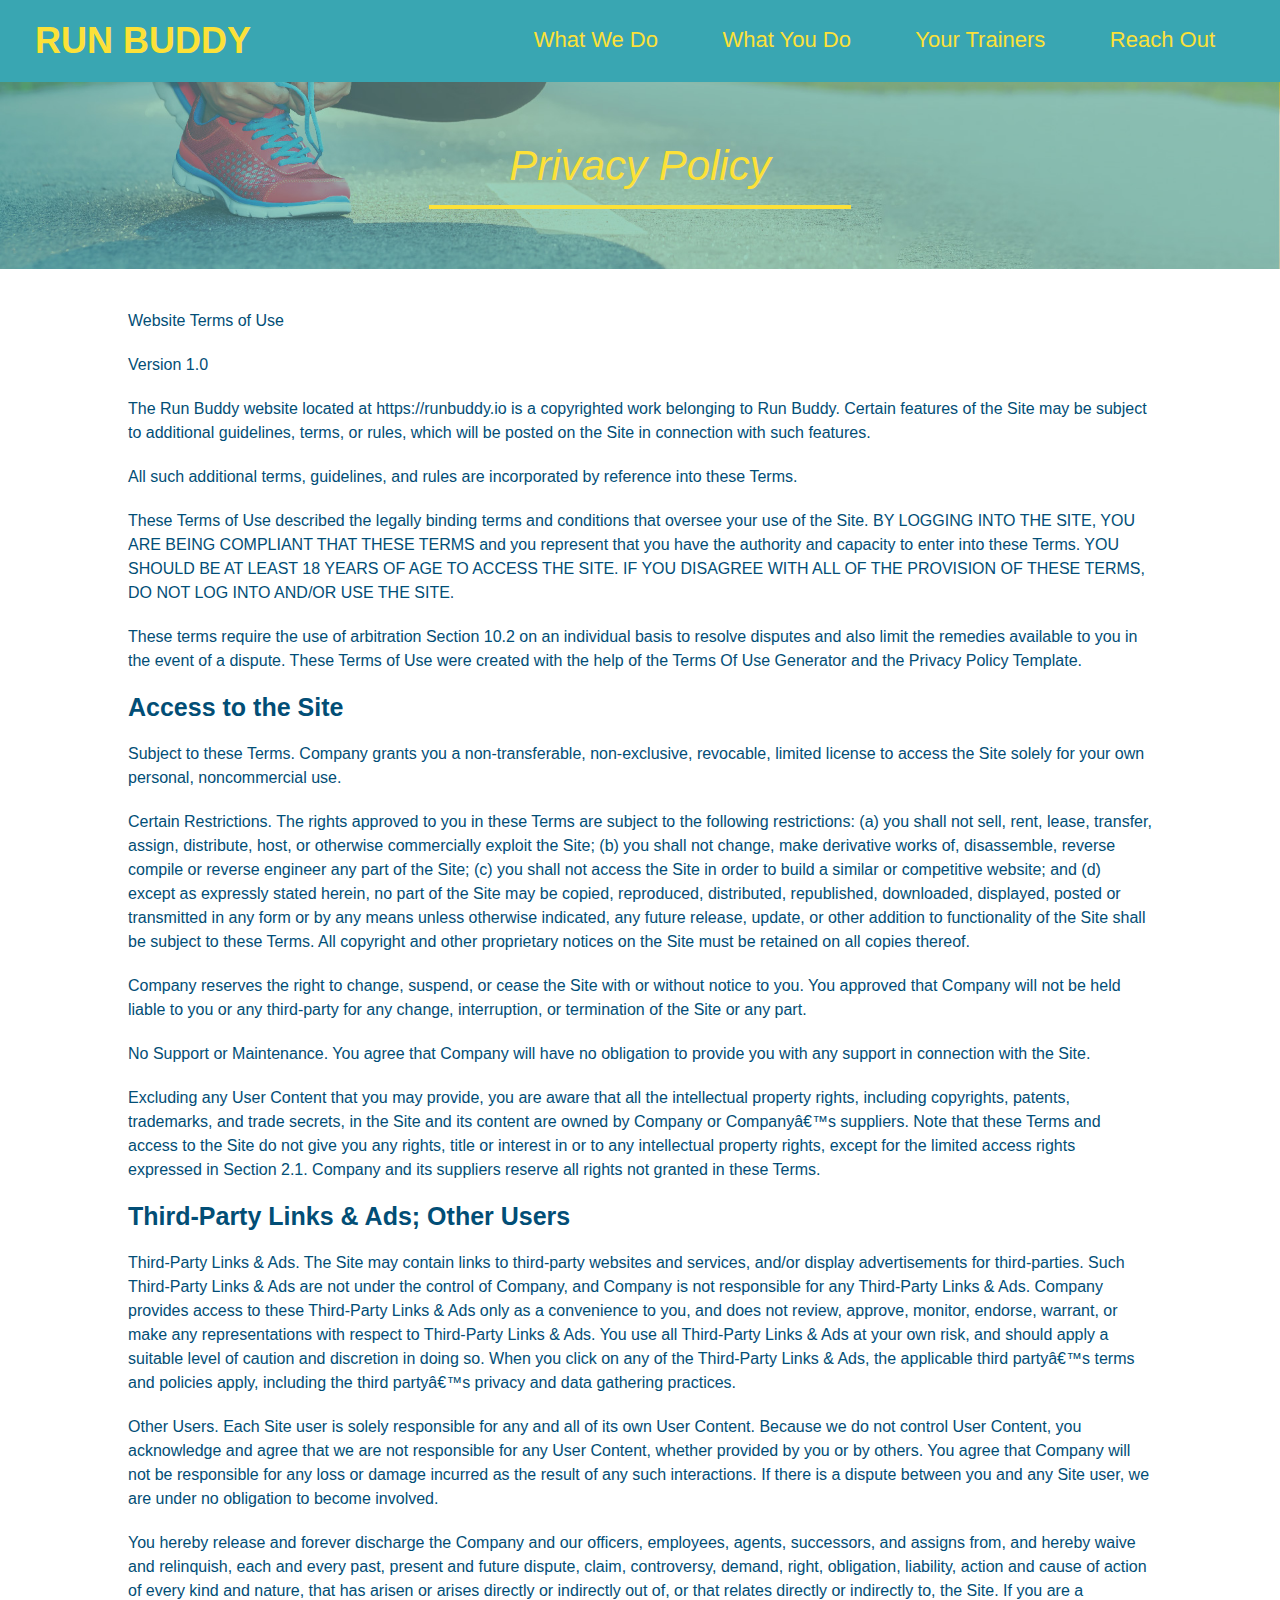
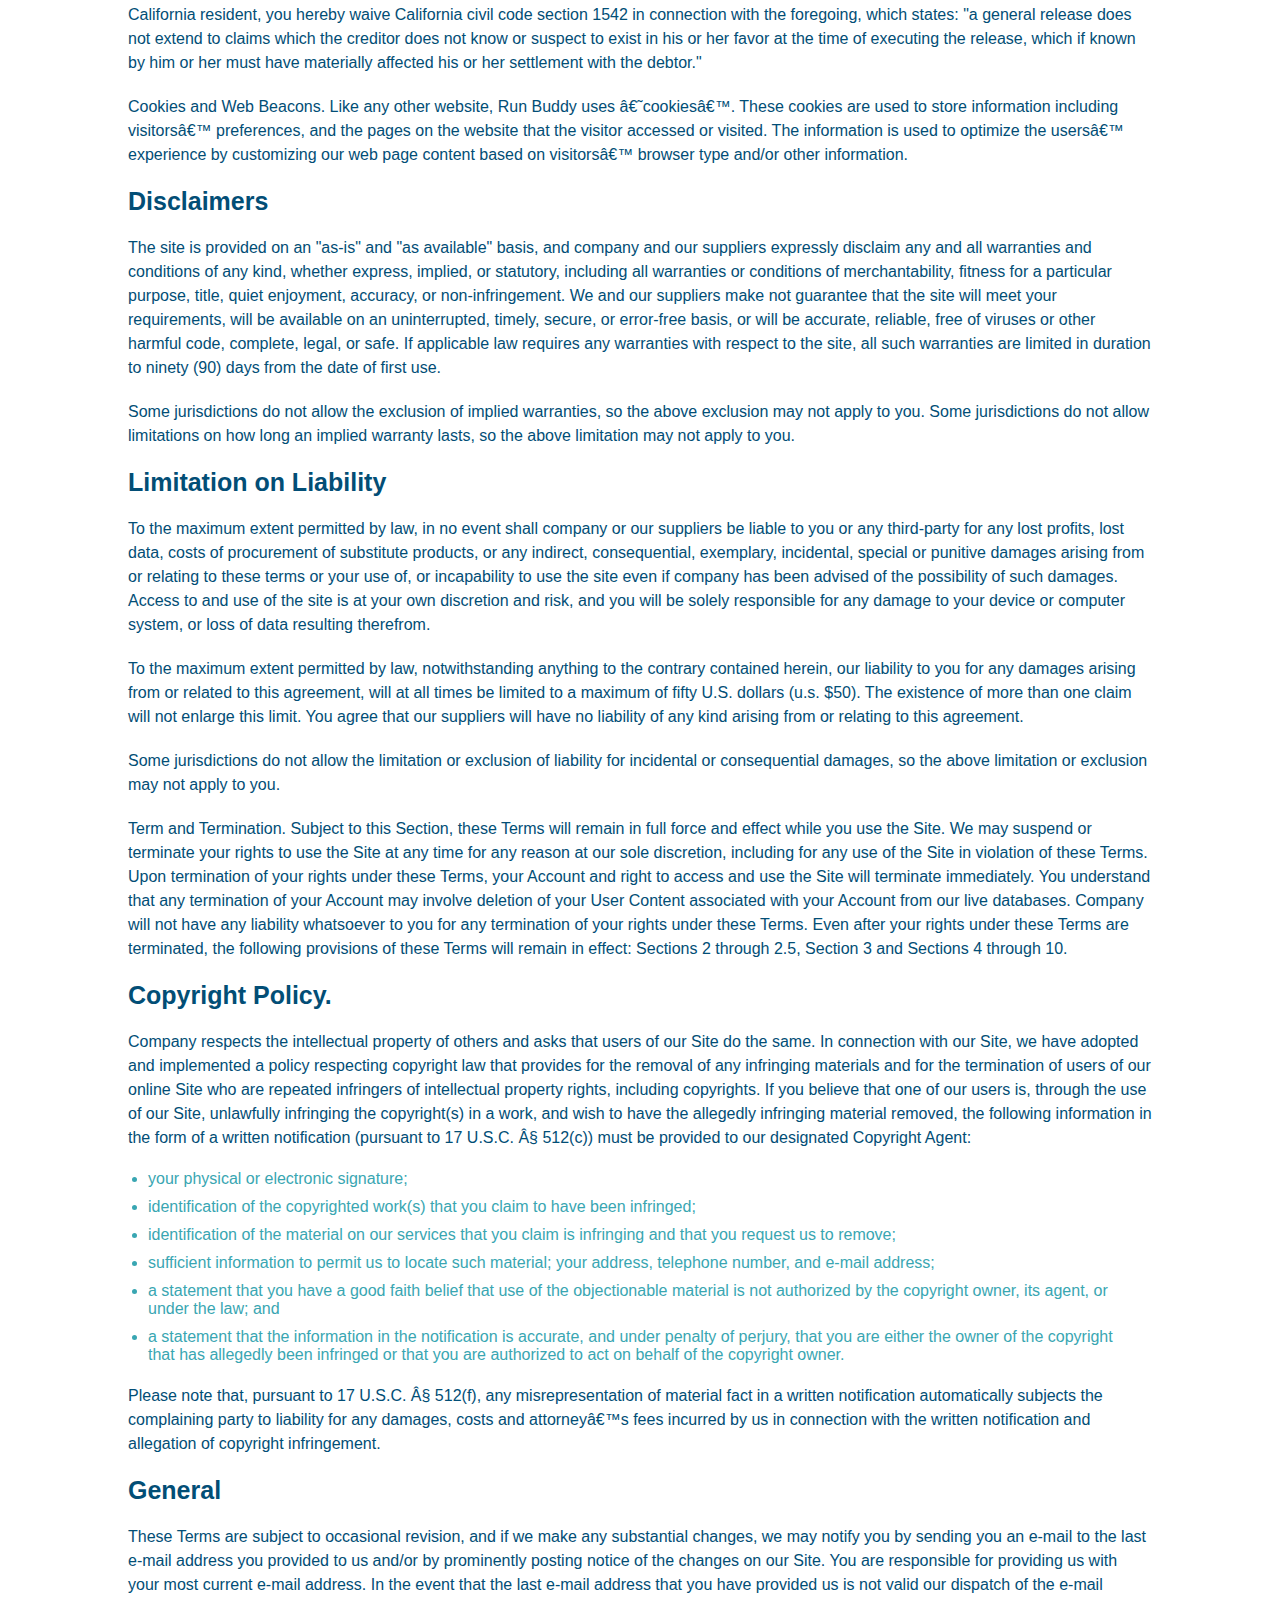
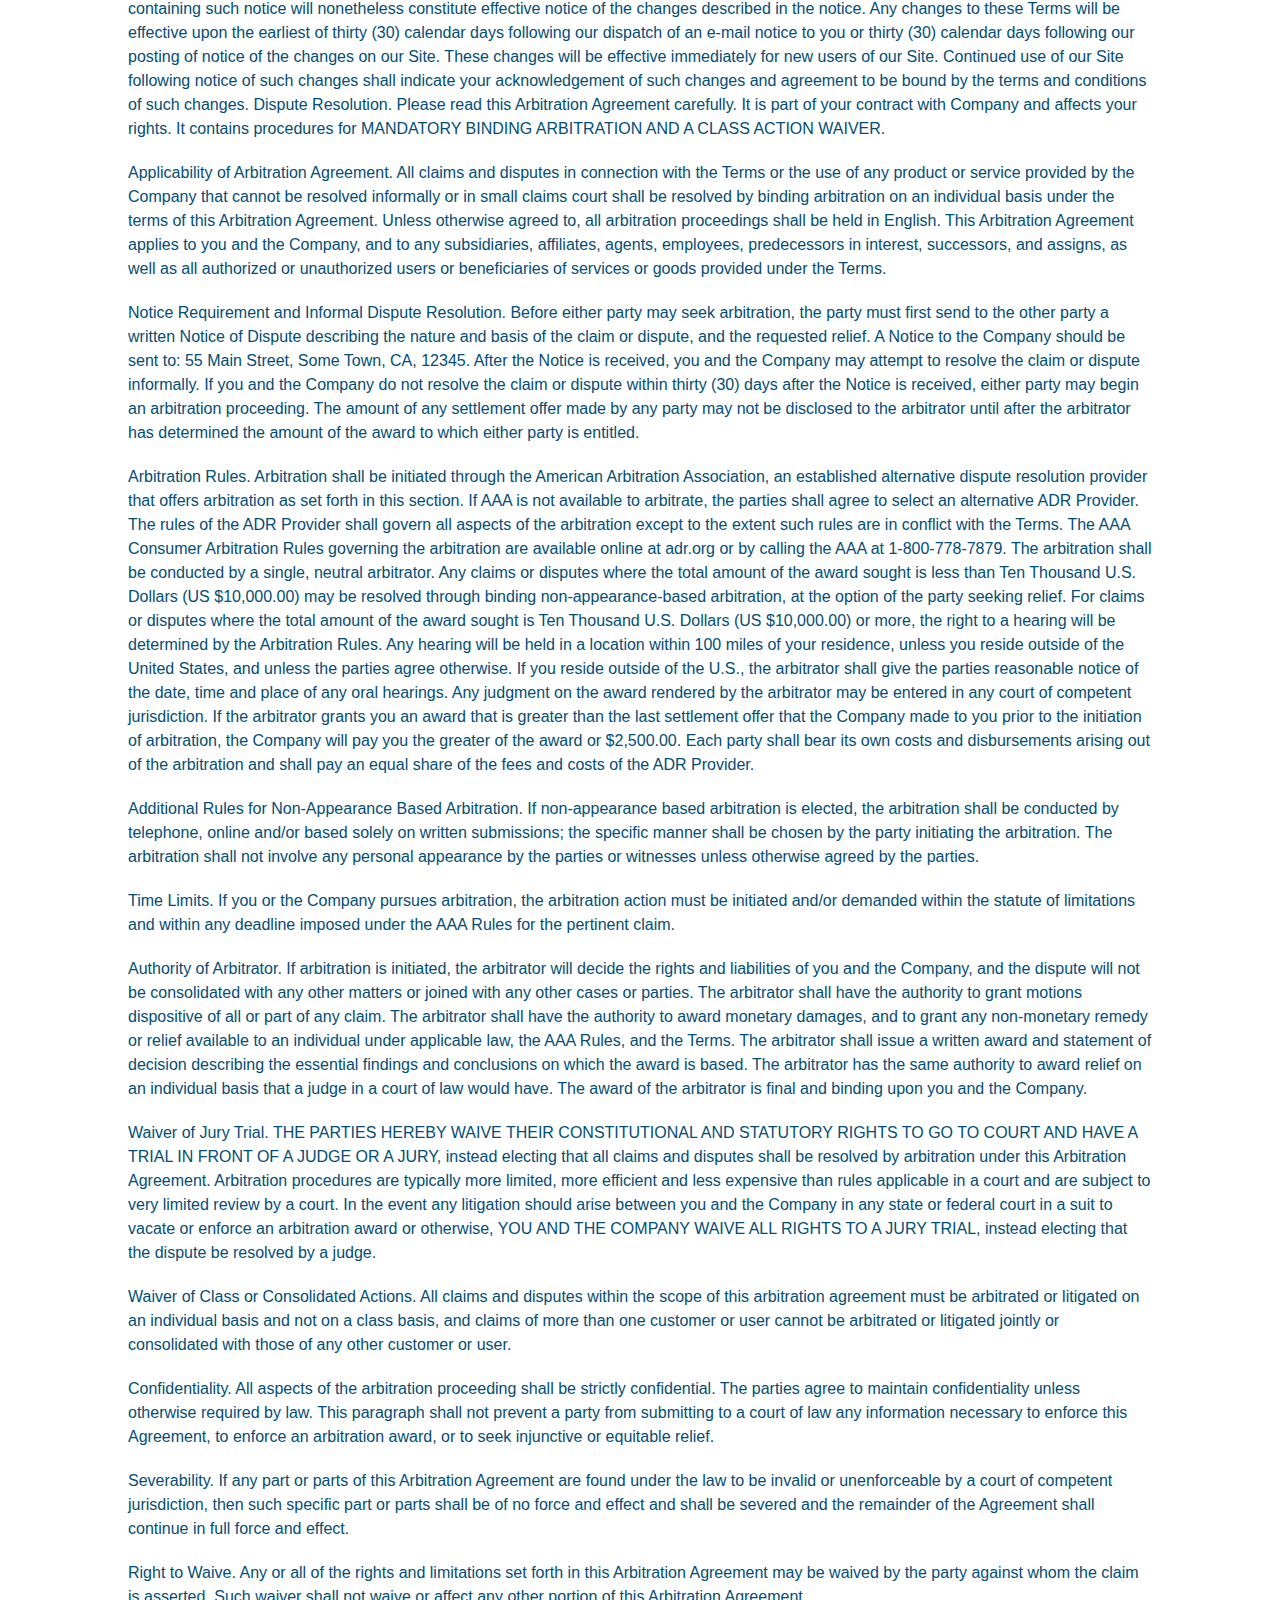
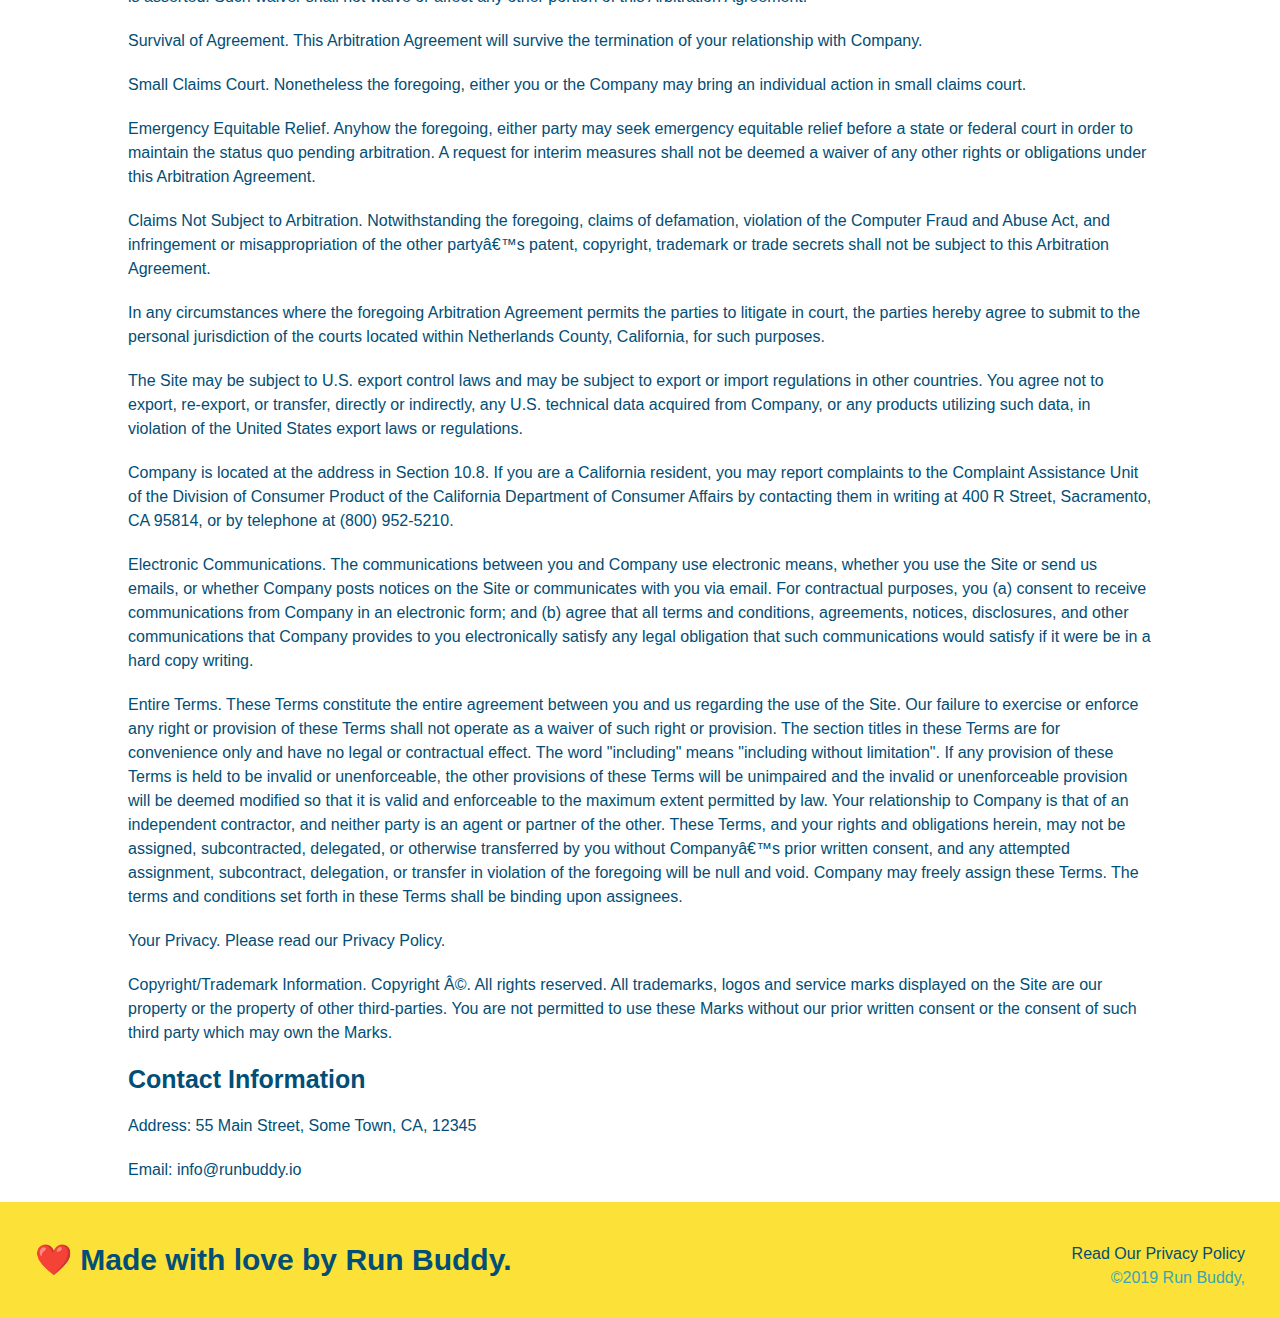
==== privacy-policy.html @ b8180fbf "privacy policy" ====
<!DOCTYPE html>
<html lang="en">

<head>
    <meta charset="UTF-8"/>
    <link rel="stylesheet" href="./assets/css/style.css"/>
    <link rel="stylesheet" href="./assets/css/secondary-styles.css"/>
    <title>Privacy Policy - Run Buddy</title>
</head>

<body>
    <!--navigation-->
     <header>
        <h1>
            <a href="/">RUN BUDDY</a> 
        </h1>
        <nav>
            <!--Unordered list element-->
            <ul>
                <li>
                    <!--anchor element-->
                    <a href="./index.html#what-we-do">What We Do</a>
                </li>
                <li>
                    <a href="./index.html#what-you-do">What You Do</a>
                </li>
                <li>    
                    <a href="./index.html#your-trainers">Your Trainers</a>
                </li> 
                <li>
                    <a href="./index.html#reach-out">Reach Out</a>
                </li>  
             </ul>  
        </nav>
    </header>
   <!-- hero section -->
    <section class="hero">
        <h2 class="page-title">
            Privacy Policy
        </h2>
    </section>
    <article class="secondary-content">

        <p>
            Website Terms of Use
          </p>
    
          <p>
            Version 1.0
          </p>
    
          <p>
            The Run Buddy website located at https://runbuddy.io is a copyrighted work belonging to Run Buddy. Certain
            features of the Site may be subject to additional guidelines, terms, or rules, which will be posted on the Site
            in connection with such features.
          </p>
    
          <p>
            All such additional terms, guidelines, and rules are incorporated by reference into these Terms.
          </p>
    
          <p>
            These Terms of Use described the legally binding terms and conditions that oversee your use of the Site. BY
            LOGGING INTO THE SITE, YOU ARE BEING COMPLIANT THAT THESE TERMS and you represent that you have the authority
            and capacity to enter into these Terms. YOU SHOULD BE AT LEAST 18 YEARS OF AGE TO ACCESS THE SITE. IF YOU
            DISAGREE WITH ALL OF THE PROVISION OF THESE TERMS, DO NOT LOG INTO AND/OR USE THE SITE.
          </p>
    
          <p>
            These terms require the use of arbitration Section 10.2 on an individual basis to resolve disputes and also
            limit the remedies available to you in the event of a dispute. These Terms of Use were created with the help of
            the Terms Of Use Generator and the Privacy Policy Template.
          </p>
    
          <h3>
            Access to the Site
          </h3>
    
          <p>
            Subject to these Terms. Company grants you a non-transferable, non-exclusive, revocable, limited license to
            access the Site solely for your own personal, noncommercial use.
          </p>
    
          <p>
            Certain Restrictions. The rights approved to you in these Terms are subject to the following restrictions: (a)
            you shall not sell, rent, lease, transfer, assign, distribute, host, or otherwise commercially exploit the Site;
            (b) you shall not change, make derivative works of, disassemble, reverse compile or reverse engineer any part of
            the Site; (c) you shall not access the Site in order to build a similar or competitive website; and (d) except
            as expressly stated herein, no part of the Site may be copied, reproduced, distributed, republished, downloaded,
            displayed, posted or transmitted in any form or by any means unless otherwise indicated, any future release,
            update, or other addition to functionality of the Site shall be subject to these Terms. All copyright and other
            proprietary notices on the Site must be retained on all copies thereof.
          </p>
    
          <p>
            Company reserves the right to change, suspend, or cease the Site with or without notice to you. You approved
            that Company will not be held liable to you or any third-party for any change, interruption, or termination of
            the Site or any part.
          </p>
    
          <p>
            No Support or Maintenance. You agree that Company will have no obligation to provide you with any support in
            connection with the Site.
          </p>
    
          <p>
            Excluding any User Content that you may provide, you are aware that all the intellectual property rights,
            including copyrights, patents, trademarks, and trade secrets, in the Site and its content are owned by Company
            or Companyâ€™s suppliers. Note that these Terms and access to the Site do not give you any rights, title or
            interest in or to any intellectual property rights, except for the limited access rights expressed in Section
            2.1. Company and its suppliers reserve all rights not granted in these Terms.
          </p>
    
          <h3>
            Third-Party Links & Ads; Other Users
          </h3>
    
          <p>
            Third-Party Links & Ads. The Site may contain links to third-party websites and services, and/or display
            advertisements for third-parties. Such Third-Party Links & Ads are not under the control of Company, and Company
            is not responsible for any Third-Party Links & Ads. Company provides access to these Third-Party Links & Ads
            only as a convenience to you, and does not review, approve, monitor, endorse, warrant, or make any
            representations with respect to Third-Party Links & Ads. You use all Third-Party Links & Ads at your own risk,
            and should apply a suitable level of caution and discretion in doing so. When you click on any of the
            Third-Party Links & Ads, the applicable third partyâ€™s terms and policies apply, including the third partyâ€™s
            privacy and data gathering practices.
          </p>
    
          <p>
            Other Users. Each Site user is solely responsible for any and all of its own User Content. Because we do not
            control User Content, you acknowledge and agree that we are not responsible for any User Content, whether
            provided by you or by others. You agree that Company will not be responsible for any loss or damage incurred as
            the result of any such interactions. If there is a dispute between you and any Site user, we are under no
            obligation to become involved.
          </p>
    
          <p>
            You hereby release and forever discharge the Company and our officers, employees, agents, successors, and
            assigns from, and hereby waive and relinquish, each and every past, present and future dispute, claim,
            controversy, demand, right, obligation, liability, action and cause of action of every kind and nature, that has
            arisen or arises directly or indirectly out of, or that relates directly or indirectly to, the Site. If you are
            a California resident, you hereby waive California civil code section 1542 in connection with the foregoing,
            which states: "a general release does not extend to claims which the creditor does not know or suspect to exist
            in his or her favor at the time of executing the release, which if known by him or her must have materially
            affected his or her settlement with the debtor."
          </p>
    
          <p>
            Cookies and Web Beacons. Like any other website, Run Buddy uses â€˜cookiesâ€™. These cookies are used to store
            information including visitorsâ€™ preferences, and the pages on the website that the visitor accessed or visited.
            The information is used to optimize the usersâ€™ experience by customizing our web page content based on visitorsâ€™
            browser type and/or other information.
          </p>
    
          <h3>
            Disclaimers
          </h3>
    
          <p>
            The site is provided on an "as-is" and "as available" basis, and company and our suppliers expressly disclaim
            any and all warranties and conditions of any kind, whether express, implied, or statutory, including all
            warranties or conditions of merchantability, fitness for a particular purpose, title, quiet enjoyment, accuracy,
            or non-infringement. We and our suppliers make not guarantee that the site will meet your requirements, will be
            available on an uninterrupted, timely, secure, or error-free basis, or will be accurate, reliable, free of
            viruses or other harmful code, complete, legal, or safe. If applicable law requires any warranties with respect
            to the site, all such warranties are limited in duration to ninety (90) days from the date of first use.
          </p>
    
          <p>
            Some jurisdictions do not allow the exclusion of implied warranties, so the above exclusion may not apply to
            you. Some jurisdictions do not allow limitations on how long an implied warranty lasts, so the above limitation
            may not apply to you.
          </p>
    
          <h3>
            Limitation on Liability
          </h3>
    
          <p>
            To the maximum extent permitted by law, in no event shall company or our suppliers be liable to you or any
            third-party for any lost profits, lost data, costs of procurement of substitute products, or any indirect,
            consequential, exemplary, incidental, special or punitive damages arising from or relating to these terms or
            your use of, or incapability to use the site even if company has been advised of the possibility of such
            damages. Access to and use of the site is at your own discretion and risk, and you will be solely responsible
            for any damage to your device or computer system, or loss of data resulting therefrom.
          </p>
    
          <p>
            To the maximum extent permitted by law, notwithstanding anything to the contrary contained herein, our liability
            to you for any damages arising from or related to this agreement, will at all times be limited to a maximum of
            fifty U.S. dollars (u.s. $50). The existence of more than one claim will not enlarge this limit. You agree that
            our suppliers will have no liability of any kind arising from or relating to this agreement.
          </p>
    
          <p>
            Some jurisdictions do not allow the limitation or exclusion of liability for incidental or consequential
            damages, so the above limitation or exclusion may not apply to you.
          </p>
    
          <p>
            Term and Termination. Subject to this Section, these Terms will remain in full force and effect while you use
            the Site. We may suspend or terminate your rights to use the Site at any time for any reason at our sole
            discretion, including for any use of the Site in violation of these Terms. Upon termination of your rights under
            these Terms, your Account and right to access and use the Site will terminate immediately. You understand that
            any termination of your Account may involve deletion of your User Content associated with your Account from our
            live databases. Company will not have any liability whatsoever to you for any termination of your rights under
            these Terms. Even after your rights under these Terms are terminated, the following provisions of these Terms
            will remain in effect: Sections 2 through 2.5, Section 3 and Sections 4 through 10.
          </p>
    
          <h3>
            Copyright Policy.
          </h3>
    
          <p>
            Company respects the intellectual property of others and asks that users of our Site do the same. In connection
            with our Site, we have adopted and implemented a policy respecting copyright law that provides for the removal
            of any infringing materials and for the termination of users of our online Site who are repeated infringers of
            intellectual property rights, including copyrights. If you believe that one of our users is, through the use of
            our Site, unlawfully infringing the copyright(s) in a work, and wish to have the allegedly infringing material
            removed, the following information in the form of a written notification (pursuant to 17 U.S.C. Â§ 512(c)) must
            be provided to our designated Copyright Agent:
          </p>
    
          <ul>
            <li>
              your physical or electronic signature;
            </li>
            <li>
              identification of the copyrighted work(s) that you claim to have been infringed;
            </li>
            <li>
              identification of the material on our services that you claim is infringing and that you request us to remove;
            </li>
            <li>
              sufficient information to permit us to locate such material; your address, telephone number, and e-mail
              address;
            </li>
            <li>
              a statement that you have a good faith belief that use of the objectionable material is not authorized by the
              copyright owner, its agent, or under the law; and
            </li>
            <li>
              a statement that the information in the notification is accurate, and under penalty of perjury, that you are
              either the owner of the copyright that has allegedly been infringed or that you are authorized to act on
              behalf of the copyright owner.
            </li>
          </ul>
    
          <p>
            Please note that, pursuant to 17 U.S.C. Â§ 512(f), any misrepresentation of material fact in a written
            notification automatically subjects the complaining party to liability for any damages, costs and attorneyâ€™s
            fees incurred by us in connection with the written notification and allegation of copyright infringement.
          </p>
    
          <h3>
            General
          </h3>
    
          <p>
            These Terms are subject to occasional revision, and if we make any substantial changes, we may notify you by
            sending you an e-mail to the last e-mail address you provided to us and/or by prominently posting notice of the
            changes on our Site. You are responsible for providing us with your most current e-mail address. In the event
            that the last e-mail address that you have provided us is not valid our dispatch of the e-mail containing such
            notice will nonetheless constitute effective notice of the changes described in the notice. Any changes to these
            Terms will be effective upon the earliest of thirty (30) calendar days following our dispatch of an e-mail
            notice to you or thirty (30) calendar days following our posting of notice of the changes on our Site. These
            changes will be effective immediately for new users of our Site. Continued use of our Site following notice of
            such changes shall indicate your acknowledgement of such changes and agreement to be bound by the terms and
            conditions of such changes. Dispute Resolution. Please read this Arbitration Agreement carefully. It is part of
            your contract with Company and affects your rights. It contains procedures for MANDATORY BINDING ARBITRATION AND
            A CLASS ACTION WAIVER.
          </p>
    
          <p>
            Applicability of Arbitration Agreement. All claims and disputes in connection with the Terms or the use of any
            product or service provided by the Company that cannot be resolved informally or in small claims court shall be
            resolved by binding arbitration on an individual basis under the terms of this Arbitration Agreement. Unless
            otherwise agreed to, all arbitration proceedings shall be held in English. This Arbitration Agreement applies to
            you and the Company, and to any subsidiaries, affiliates, agents, employees, predecessors in interest,
            successors, and assigns, as well as all authorized or unauthorized users or beneficiaries of services or goods
            provided under the Terms.
          </p>
    
          <p>
            Notice Requirement and Informal Dispute Resolution. Before either party may seek arbitration, the party must
            first send to the other party a written Notice of Dispute describing the nature and basis of the claim or
            dispute, and the requested relief. A Notice to the Company should be sent to: 55 Main Street, Some Town, CA,
            12345. After the Notice is received, you and the Company may attempt to resolve the claim or dispute informally.
            If you and the Company do not resolve the claim or dispute within thirty (30) days after the Notice is received,
            either party may begin an arbitration proceeding. The amount of any settlement offer made by any party may not
            be disclosed to the arbitrator until after the arbitrator has determined the amount of the award to which either
            party is entitled.
          </p>
    
          <p>
            Arbitration Rules. Arbitration shall be initiated through the American Arbitration Association, an established
            alternative dispute resolution provider that offers arbitration as set forth in this section. If AAA is not
            available to arbitrate, the parties shall agree to select an alternative ADR Provider. The rules of the ADR
            Provider shall govern all aspects of the arbitration except to the extent such rules are in conflict with the
            Terms. The AAA Consumer Arbitration Rules governing the arbitration are available online at adr.org or by
            calling the AAA at 1-800-778-7879. The arbitration shall be conducted by a single, neutral arbitrator. Any
            claims or disputes where the total amount of the award sought is less than Ten Thousand U.S. Dollars (US
            $10,000.00) may be resolved through binding non-appearance-based arbitration, at the option of the party seeking
            relief. For claims or disputes where the total amount of the award sought is Ten Thousand U.S. Dollars (US
            $10,000.00) or more, the right to a hearing will be determined by the Arbitration Rules. Any hearing will be
            held in a location within 100 miles of your residence, unless you reside outside of the United States, and
            unless the parties agree otherwise. If you reside outside of the U.S., the arbitrator shall give the parties
            reasonable notice of the date, time and place of any oral hearings. Any judgment on the award rendered by the
            arbitrator may be entered in any court of competent jurisdiction. If the arbitrator grants you an award that is
            greater than the last settlement offer that the Company made to you prior to the initiation of arbitration, the
            Company will pay you the greater of the award or $2,500.00. Each party shall bear its own costs and
            disbursements arising out of the arbitration and shall pay an equal share of the fees and costs of the ADR
            Provider.
          </p>
    
          <p>
            Additional Rules for Non-Appearance Based Arbitration. If non-appearance based arbitration is elected, the
            arbitration shall be conducted by telephone, online and/or based solely on written submissions; the specific
            manner shall be chosen by the party initiating the arbitration. The arbitration shall not involve any personal
            appearance by the parties or witnesses unless otherwise agreed by the parties.
          </p>
    
          <p>
            Time Limits. If you or the Company pursues arbitration, the arbitration action must be initiated and/or demanded
            within the statute of limitations and within any deadline imposed under the AAA Rules for the pertinent claim.
          </p>
    
          <p>
            Authority of Arbitrator. If arbitration is initiated, the arbitrator will decide the rights and liabilities of
            you and the Company, and the dispute will not be consolidated with any other matters or joined with any other
            cases or parties. The arbitrator shall have the authority to grant motions dispositive of all or part of any
            claim. The arbitrator shall have the authority to award monetary damages, and to grant any non-monetary remedy
            or relief available to an individual under applicable law, the AAA Rules, and the Terms. The arbitrator shall
            issue a written award and statement of decision describing the essential findings and conclusions on which the
            award is based. The arbitrator has the same authority to award relief on an individual basis that a judge in a
            court of law would have. The award of the arbitrator is final and binding upon you and the Company.
          </p>
    
          <p>
            Waiver of Jury Trial. THE PARTIES HEREBY WAIVE THEIR CONSTITUTIONAL AND STATUTORY RIGHTS TO GO TO COURT AND HAVE
            A TRIAL IN FRONT OF A JUDGE OR A JURY, instead electing that all claims and disputes shall be resolved by
            arbitration under this Arbitration Agreement. Arbitration procedures are typically more limited, more efficient
            and less expensive than rules applicable in a court and are subject to very limited review by a court. In the
            event any litigation should arise between you and the Company in any state or federal court in a suit to vacate
            or enforce an arbitration award or otherwise, YOU AND THE COMPANY WAIVE ALL RIGHTS TO A JURY TRIAL, instead
            electing that the dispute be resolved by a judge.
          </p>
    
          <p>
            Waiver of Class or Consolidated Actions. All claims and disputes within the scope of this arbitration agreement
            must be arbitrated or litigated on an individual basis and not on a class basis, and claims of more than one
            customer or user cannot be arbitrated or litigated jointly or consolidated with those of any other customer or
            user.
          </p>
    
          <p>
            Confidentiality. All aspects of the arbitration proceeding shall be strictly confidential. The parties agree to
            maintain confidentiality unless otherwise required by law. This paragraph shall not prevent a party from
            submitting to a court of law any information necessary to enforce this Agreement, to enforce an arbitration
            award, or to seek injunctive or equitable relief.
          </p>
    
          <p>
            Severability. If any part or parts of this Arbitration Agreement are found under the law to be invalid or
            unenforceable by a court of competent jurisdiction, then such specific part or parts shall be of no force and
            effect and shall be severed and the remainder of the Agreement shall continue in full force and effect.
          </p>
    
          <p>
            Right to Waive. Any or all of the rights and limitations set forth in this Arbitration Agreement may be waived
            by the party against whom the claim is asserted. Such waiver shall not waive or affect any other portion of this
            Arbitration Agreement.
          </p>
    
          <p>
            Survival of Agreement. This Arbitration Agreement will survive the termination of your relationship with
            Company.
          </p>
    
          <p>
            Small Claims Court. Nonetheless the foregoing, either you or the Company may bring an individual action in small
            claims court.
          </p>
    
          <p>
            Emergency Equitable Relief. Anyhow the foregoing, either party may seek emergency equitable relief before a
            state or federal court in order to maintain the status quo pending arbitration. A request for interim measures
            shall not be deemed a waiver of any other rights or obligations under this Arbitration Agreement.
          </p>
    
          <p>
            Claims Not Subject to Arbitration. Notwithstanding the foregoing, claims of defamation, violation of the
            Computer Fraud and Abuse Act, and infringement or misappropriation of the other partyâ€™s patent, copyright,
            trademark or trade secrets shall not be subject to this Arbitration Agreement.
          </p>
    
          <p>
            In any circumstances where the foregoing Arbitration Agreement permits the parties to litigate in court, the
            parties hereby agree to submit to the personal jurisdiction of the courts located within Netherlands County,
            California, for such purposes.
          </p>
    
          <p>
            The Site may be subject to U.S. export control laws and may be subject to export or import regulations in other
            countries. You agree not to export, re-export, or transfer, directly or indirectly, any U.S. technical data
            acquired from Company, or any products utilizing such data, in violation of the United States export laws or
            regulations.
          </p>
    
          <p>
            Company is located at the address in Section 10.8. If you are a California resident, you may report complaints
            to the Complaint Assistance Unit of the Division of Consumer Product of the California Department of Consumer
            Affairs by contacting them in writing at 400 R Street, Sacramento, CA 95814, or by telephone at (800) 952-5210.
          </p>
    
          <p>
            Electronic Communications. The communications between you and Company use electronic means, whether you use the
            Site or send us emails, or whether Company posts notices on the Site or communicates with you via email. For
            contractual purposes, you (a) consent to receive communications from Company in an electronic form; and (b)
            agree that all terms and conditions, agreements, notices, disclosures, and other communications that Company
            provides to you electronically satisfy any legal obligation that such communications would satisfy if it were be
            in a hard copy writing.
          </p>
    
          <p>
            Entire Terms. These Terms constitute the entire agreement between you and us regarding the use of the Site. Our
            failure to exercise or enforce any right or provision of these Terms shall not operate as a waiver of such right
            or provision. The section titles in these Terms are for convenience only and have no legal or contractual
            effect. The word "including" means "including without limitation". If any provision of these Terms is held to be
            invalid or unenforceable, the other provisions of these Terms will be unimpaired and the invalid or
            unenforceable provision will be deemed modified so that it is valid and enforceable to the maximum extent
            permitted by law. Your relationship to Company is that of an independent contractor, and neither party is an
            agent or partner of the other. These Terms, and your rights and obligations herein, may not be assigned,
            subcontracted, delegated, or otherwise transferred by you without Companyâ€™s prior written consent, and any
            attempted assignment, subcontract, delegation, or transfer in violation of the foregoing will be null and void.
            Company may freely assign these Terms. The terms and conditions set forth in these Terms shall be binding upon
            assignees.
          </p>
    
          <p>
            Your Privacy. Please read our Privacy Policy.
          </p>
    
          <p>
            Copyright/Trademark Information. Copyright Â©. All rights reserved. All trademarks, logos and service marks
            displayed on the Site are our property or the property of other third-parties. You are not permitted to use
            these Marks without our prior written consent or the consent of such third party which may own the Marks.
          </p>
    
          <h3>
            Contact Information
          </h3>
    
          <p>
            Address: 55 Main Street, Some Town, CA, 12345
          </p>
    
          <p>
            Email: info@runbuddy.io
          </p>
    </article>
     <!-- footer -->
     <footer>
        <h2>❤️ Made with love by Run Buddy.</h2>
        <div>
            <a>Read Our Privacy Policy</a><br />
            &copy;2019 Run Buddy,
        </div>
    </footer>
</body>

</html>
---- assets/css/style.css ----
/*universal css that applies to all items (utility classes)*/
* { 
    margin: 0 ;
    padding: 0;
    box-sizing: border-box;
}
.text-left{
    text-align: left;
}
.text-right{
    text-align: right;
}
/* header styling  */
header{
    padding: 20px 35px;
    background-color: #39a6b2;
}
header h1{
    font-weight: bold;
    font-size: 36px;
    color: #fce138;
    margin: 0;
    display: inline;
}
header a {
    text-decoration: none;
    color: #fce138;
}
header nav{
    float: right;
    margin: 7px 0;
}
header nav ul li{
   display: inline; 
}
header nav ul li a {
    margin: 0 30px;
    font-weight: lighter;
    font-size: 22px;
}
/*header styling end */
/* general body styling */
body{
    color: #39a6b2;
    font-family: Arial, Helvetica, sans-serif;
}
section {
    padding: 60px;
}
.section-title{ 
    font-size: 55px;
    color: #024e76;
    margin-bottom: 35px;
    padding: 0 100px 20px 100px;
    display: inline-block;
    border-bottom: 3px solid;
}
.primary-border{
    border-color: #fce138;
}
.secondary-border{
    border-color: #39a6b2;
}
/* hero styling*/
.hero {
    background-image: url("../Images/hero-bg.jpeg");
    background-size: cover;
    background-position: center;
    height: 600px;
    position: relative;
}
.hero-form{
    background-color: #fce138;
    border: solid 3px #024e76;
    color: #024e76;
    width: 500px;
    padding: 20px;
    position: absolute;
    bottom: 120px;
    right: 140px;
}
.hero-form h3 {
    font-size: 24px;
    margin: 0;
}
.hero-form p {
    margin: 5px 0 15px 0;
}
.hero-form button{ 
    background-color: #024e76;
    color:#fce138;
    padding: 5px 10px;
    border: none;
    font-size: 16px;
}
.form-input{
    border: 1 px solid #024e76;
    display: block;
    padding: 7px 15px;
    font-size: 16px;
    color: #024e76;
    width: 100%;
    margin-bottom: 15px;
}
.form-input label { 
    margin: 0 5px;
}
/* hero styling end*/
/* what we do styling */ 
.intro {
    text-align: center;
}

.intro p{
    line-height: 1.7;
    color: #39a6b2;
    width: 80%;
    font-size: 20px;
    margin: 0 auto;
}
/* what we do styling end*/
/* what you do styling */
.steps{
    text-align: center;
    background: #fce138;
}
.steps div{
    margin-bottom: 80px;
}
.steps img{
    width: 15%;
    margin: 10px 0;
}
.steps h3 {
    color: #024e76;
    font-size: 46px;
    margin-top: 10px;
}
.steps p{
    color: #39a6b2;
    font-size: 23px;
}
.steps span{
    font-size: 38px;
}
/* what you do styling end */
/* trainers styling */
.trainers{
    text-align: center;
}
.trainer {
    width: 900px;
    margin: 0 auto 30px auto;
    background: #024e76;
    color: #fce138;
    overflow: auto;
}
.trainer img {
    width: 35%;
    float: left;
}
.trainer-bio { 
    padding: 35px;
    float: left;
    width: 65%;
}
.trainer-bio h3 {
    font-size: 32px;
    margin-bottom: 8px;
}
.trainer-bio h4 {
    font-weight: lighter;
    font-size: 26px;
    margin-bottom: 25px;
}
.trainer-bio p {
    font-size: 17px;
    line-height: 1.3;
}
/* trainers styling end*/
/* contact styling*/
.contact{
    background-color: #024e76;
    text-align: center;
}
.contact h2{
    color: #fce138;
}
.contact-info iframe{
    width: 400px;
    height: 400px;
}
.contact-info div {
    width: 410px;
    display: inline-block;
    vertical-align: top;
    text-align: left;
    margin: 30px 0 0 60px;
    color: white;
  }
.contact-info h3{
    color: #fce138;
    font-size: 32px;
}
.contact-info p, .contact-info address{
    margin: 20px 0px;
    line-height: 1.5;
    font-size: 20px;
    font-style: normal;
}
.contact-info a{
    color: #fce138;
}
/* contact styling ends */

/* footer styling*/ 
footer { 
    background: #fce138;
    width: 100%;
    padding: 40px 35px;
}
footer h2 {
    display: inline;
    color: #024e76;
    font-size: 30px;
    margin: 0;
}
footer div{
    float: right;
    line-height: 1.5;
    text-align: right;
}
footer a{
    color: #024e76;
}
/* privacy policy page start*/ 
.page-title {
    color: #fce138;
    display: inline-block;
    border-bottom: 4px solid #fce138;
    padding: 0 80px 15px 80px;
    font-weight: normal;
    font-size: 42px;
    font-style: italic;
}
---- assets/css/secondary-styles.css ----
/* hero styling start */
.hero{
    background-position: bottom;
    height: auto;
    text-align: center;
    margin-bottom: 40px;
}
/* hero stylilng end*/
/* privacy policy secondary content start */
.secondary-content {
    width: 80%;
    margin: auto;
    color: #024e76;
}
.secondary-content h3{
    font-size: 25px;
    margin: 20px 0;
}
.secondary-content p{
    font-size: 16px;
    line-height: 1.5;
    margin: 20px 0;
}
.secondary-content ul{
    margin: 15px 20px;
}
.secondary-content li{
    color: #39a6b2;
    margin: 10px 0;
}
/* privacy policy secondary content end*/
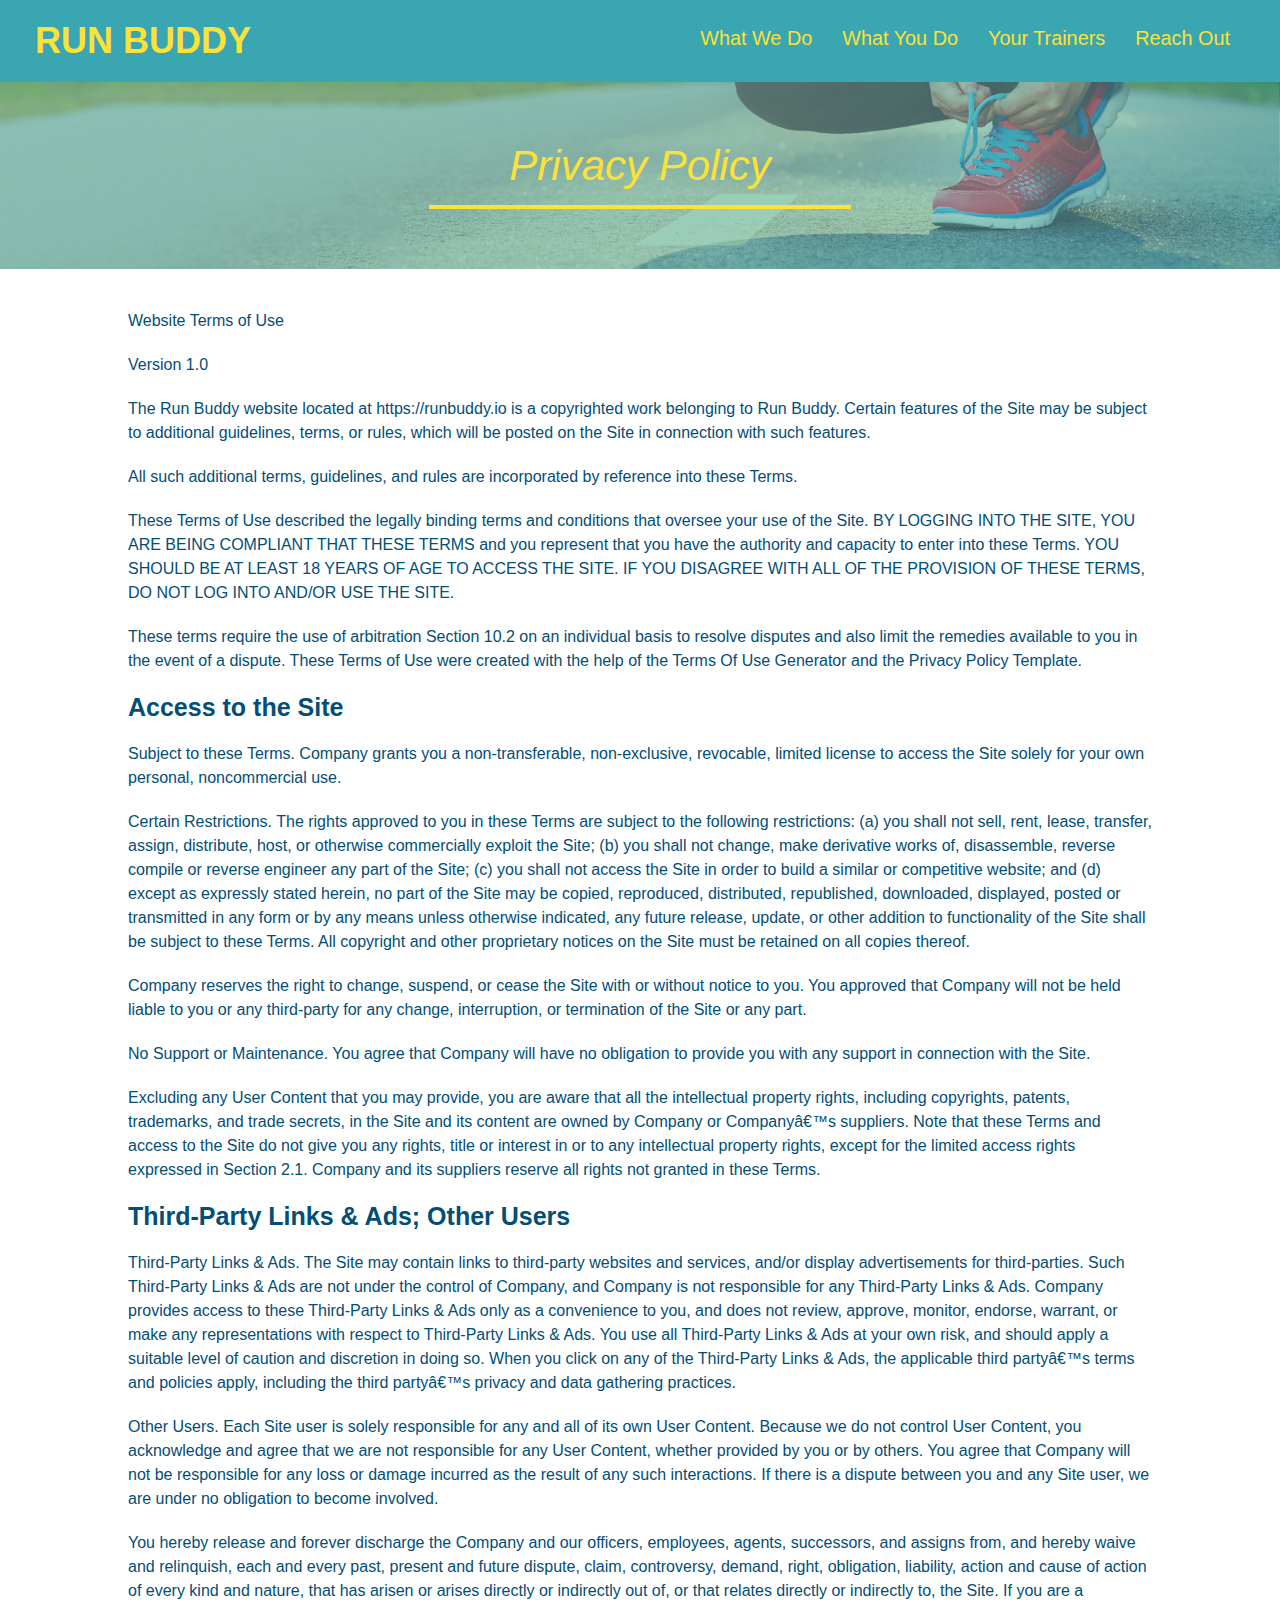
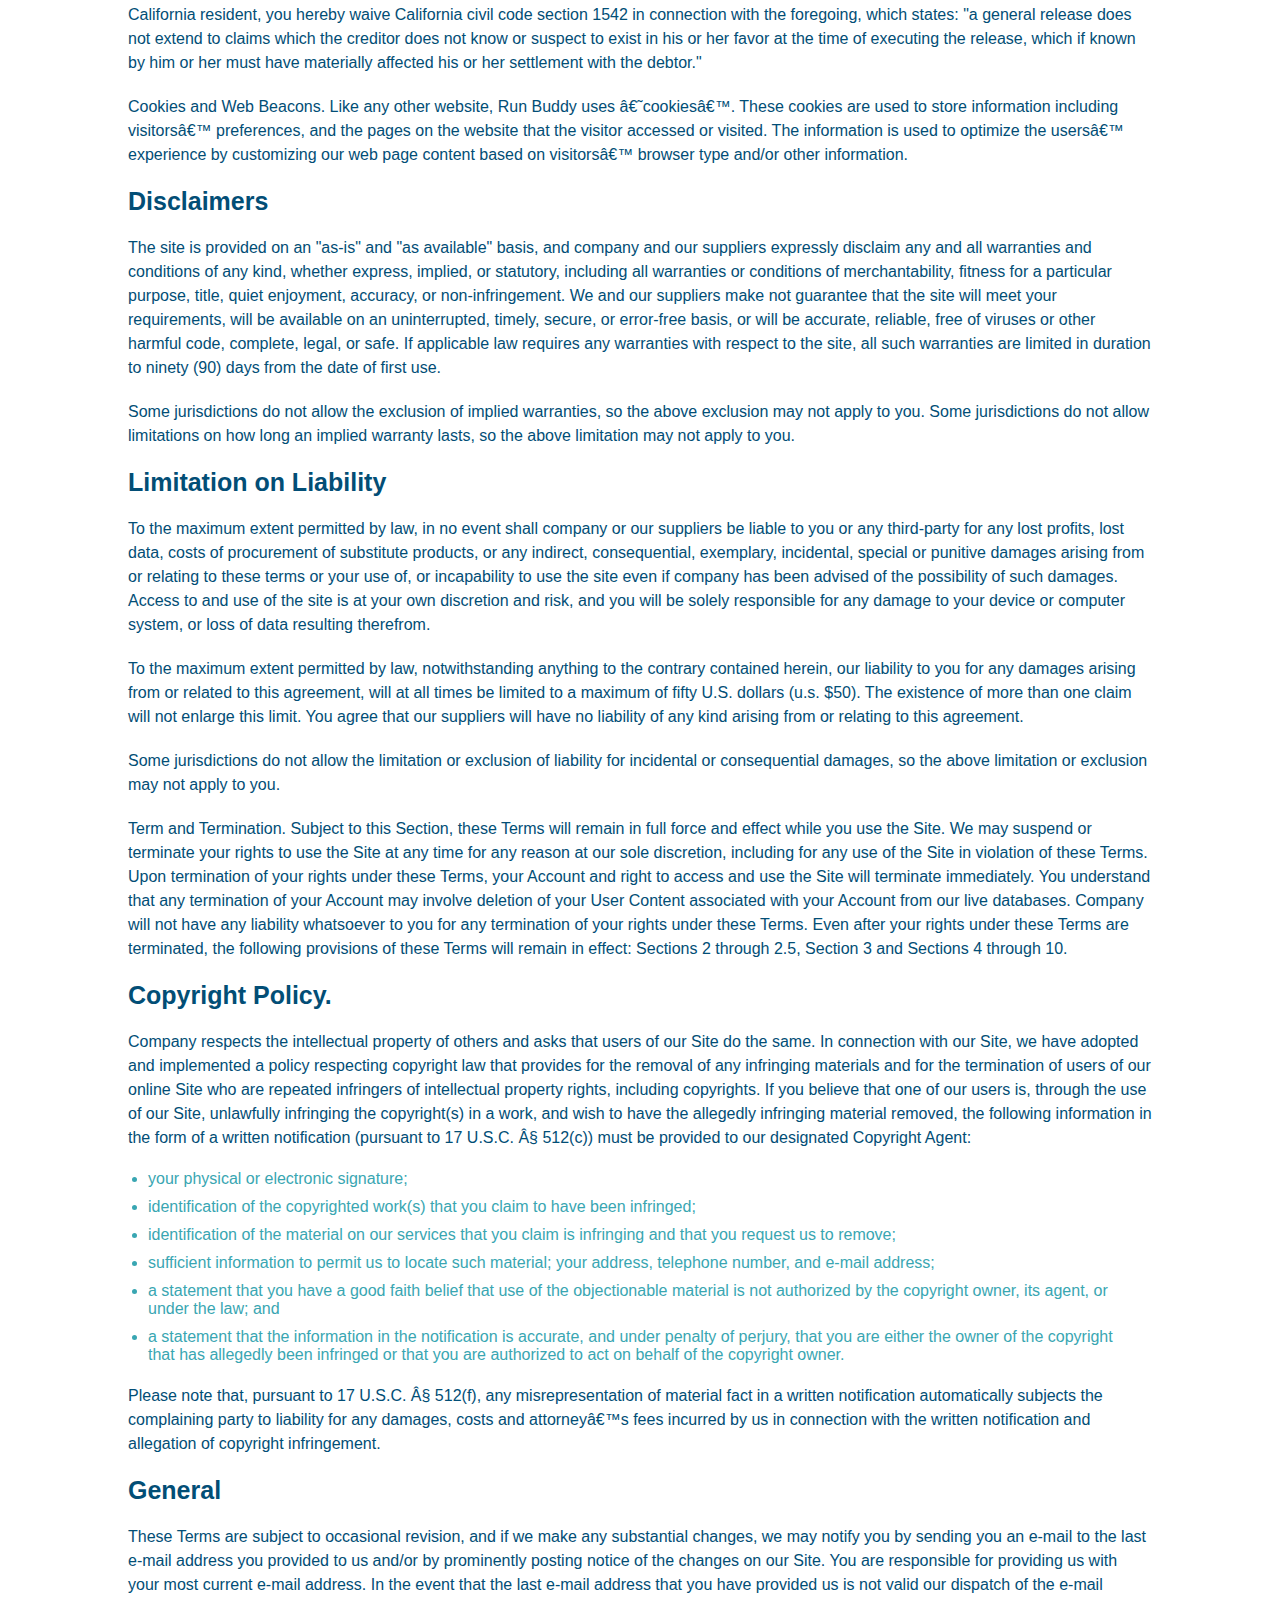
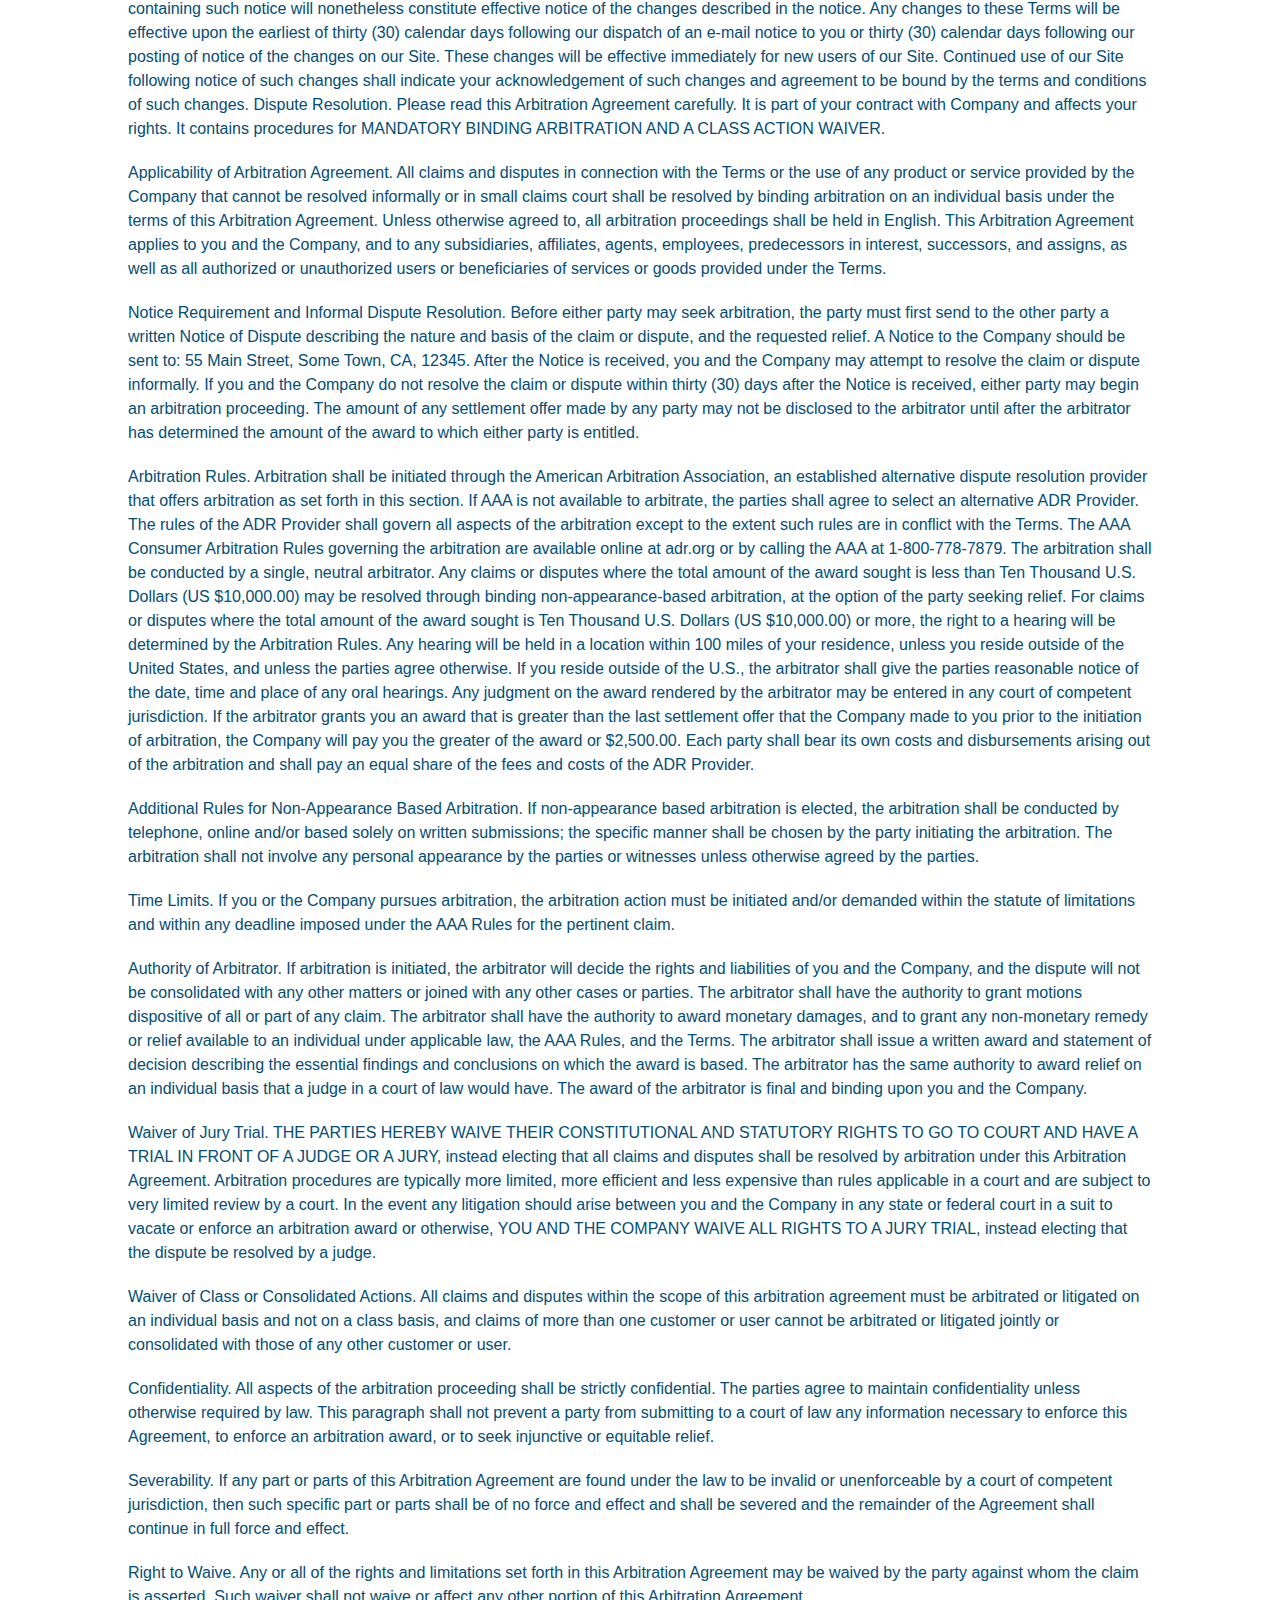
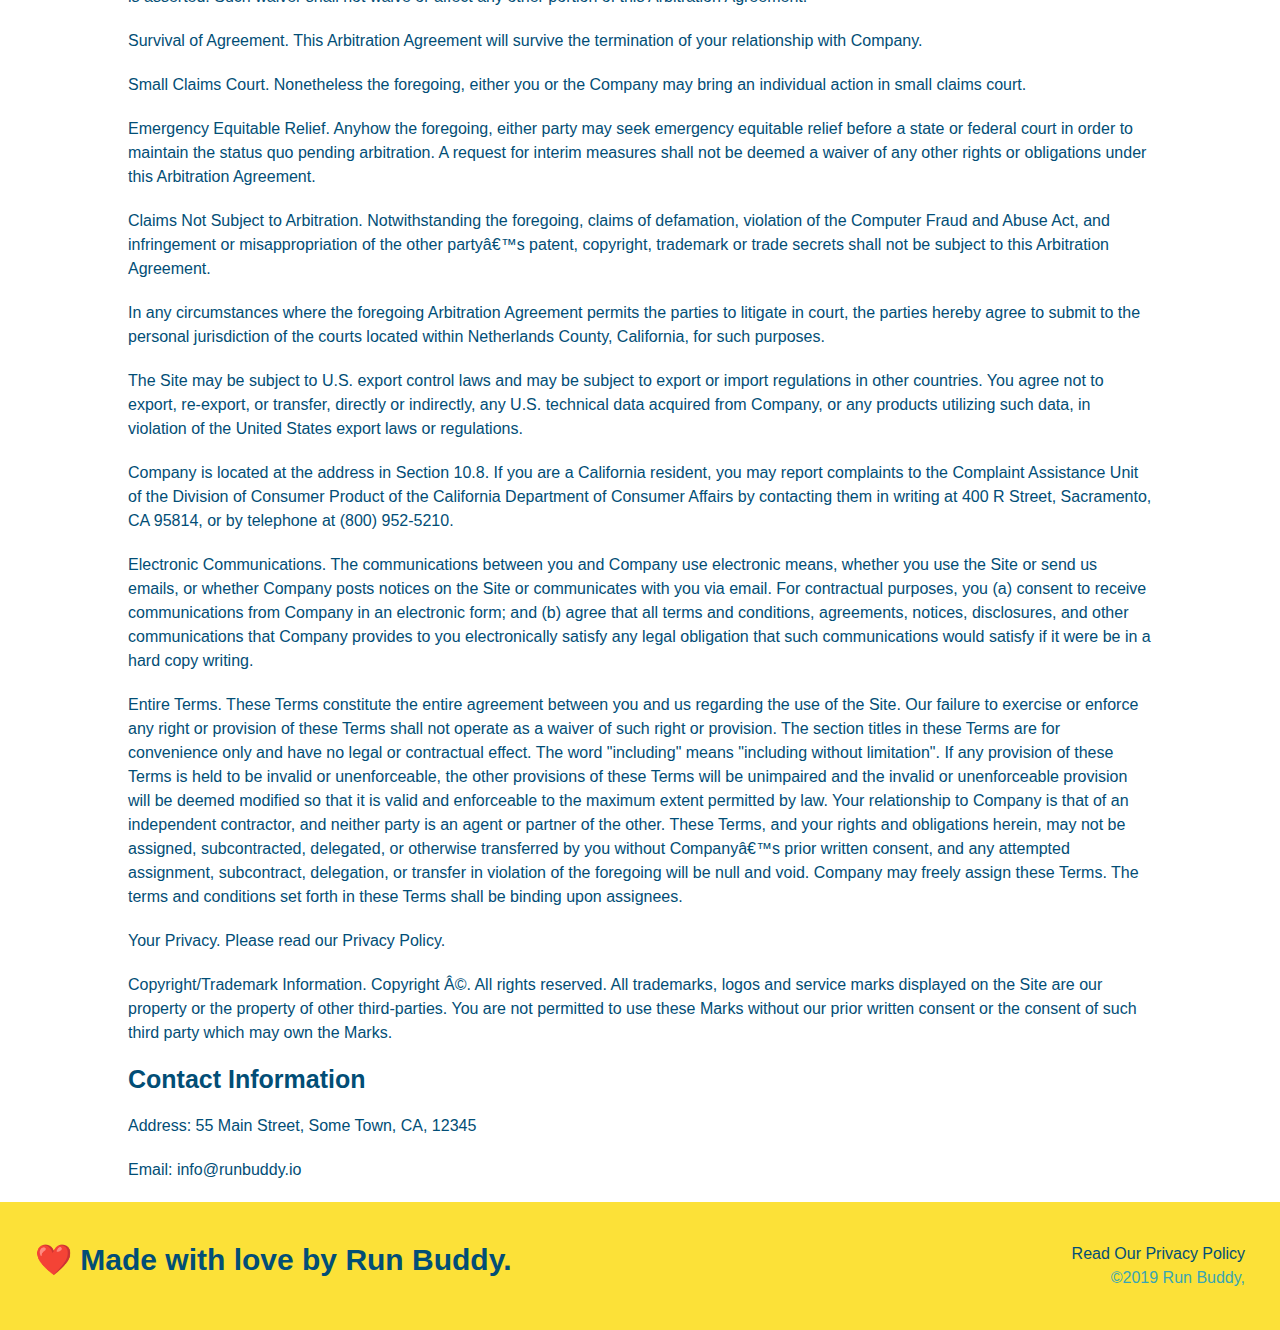
==== commit 1fc28c4b: "added initial media queries to css" ====
--- a/privacy-policy.html
+++ b/privacy-policy.html
@@ -3,6 +3,7 @@
 
 <head>
     <meta charset="UTF-8"/>
+    <meta name="viewport" content="width=device-width, initial-scale=1.0" />
     <link rel="stylesheet" href="./assets/css/style.css"/>
     <link rel="stylesheet" href="./assets/css/secondary-styles.css"/>
     <title>Privacy Policy - Run Buddy</title>
--- a/assets/css/style.css
+++ b/assets/css/style.css
@@ -14,29 +14,34 @@
 header{
     padding: 20px 35px;
     background-color: #39a6b2;
+    display: flex;
+    justify-content: space-between;
+    flex-wrap: wrap;
 }
 header h1{
     font-weight: bold;
     font-size: 36px;
     color: #fce138;
     margin: 0;
-    display: inline;
 }
 header a {
     text-decoration: none;
     color: #fce138;
 }
 header nav{
-    float: right;
     margin: 7px 0;
 }
-header nav ul li{
-   display: inline; 
+header nav ul{
+    display: flex;
+    flex-wrap: wrap;
+    justify-content: space-between;
+    align-items: center;
+    list-style: none;
 }
 header nav ul li a {
-    margin: 0 30px;
+    padding: 10px 15px;
     font-weight: lighter;
-    font-size: 22px;
+    font-size: 1.55vw;
 }
 /*header styling end */
 /* general body styling */
@@ -48,41 +53,46 @@
     padding: 60px;
 }
 .section-title{ 
-    font-size: 55px;
-    color: #024e76;
-    margin-bottom: 35px;
-    padding: 0 100px 20px 100px;
-    display: inline-block;
+    font-size: 48px;
+    color: #024e76;
     border-bottom: 3px solid;
+    padding-bottom: 20px;
+    text-align: center;
+    margin: 0 auto 35px auto;
+    width: 50%;
 }
 .primary-border{
     border-color: #fce138;
 }
 .secondary-border{
     border-color: #39a6b2;
+}
+.flex-row{
+    display: flex;
 }
 /* hero styling*/
 .hero {
     background-image: url("../Images/hero-bg.jpeg");
     background-size: cover;
     background-position: center;
-    height: 600px;
-    position: relative;
+    display: flex;
+    justify-content: center;
+    flex-wrap: wrap;
+    align-items: flex-start;
 }
 .hero-form{
     background-color: #fce138;
     border: solid 3px #024e76;
-    color: #024e76;
-    width: 500px;
     padding: 20px;
-    position: absolute;
-    bottom: 120px;
-    right: 140px;
+    color: #024e76;
+    width: 40%;
+    margin: 3.5%;
 }
 .hero-form h3 {
     font-size: 24px;
     margin: 0;
 }
+
 .hero-form p {
     margin: 5px 0 15px 0;
 }
@@ -105,97 +115,128 @@
 .form-input label { 
     margin: 0 5px;
 }
+.hero-cta{
+    width: 35%;
+    text-align: right;
+    margin: 3.5%;
+    color: #fff;
+    font-size: 18px;
+    line-height: 1.2;
+}
+.hero-cta h2{
+    font-style: italic;
+    font-size: 55px;
+    color: #fce138;
+}
 /* hero styling end*/
 /* what we do styling */ 
-.intro {
-    text-align: center;
-}
-
 .intro p{
     line-height: 1.7;
     color: #39a6b2;
     width: 80%;
     font-size: 20px;
     margin: 0 auto;
+    text-align: center;
 }
 /* what we do styling end*/
 /* what you do styling */
 .steps{
-    text-align: center;
     background: #fce138;
 }
-.steps div{
-    margin-bottom: 80px;
-}
-.steps img{
-    width: 15%;
-    margin: 10px 0;
-}
-.steps h3 {
+.step{
+    margin: 50px auto;
+    padding-bottom: 50px;
+    width: 80%;
+    border-bottom: 1px solid #39a6b2;
+    display: flex;
+    flex-wrap: wrap;
+    align-items: center;
+    justify-content: space-between;
+}
+.step h3 {
     color: #024e76;
     font-size: 46px;
-    margin-top: 10px;
-}
-.steps p{
+    flex: 1 30%;
+}
+.step-info{
+    flex: 2 70%;
+    display: flex;
+    flex-wrap: wrap;
+    align-items: center;
+}
+.step-text p{
     color: #39a6b2;
-    font-size: 23px;
-}
-.steps span{
-    font-size: 38px;
-}
+    font-size: 18px;
+}
+.step-img{
+    flex: 1 12%;
+    margin-right: 20px;
+}
+.step-img img{
+    max-width: 100%;
+}
+.step-text{
+    flex: 12;
+}
+.step-text h4{
+    font-size: 26px;
+    line-height: 1.5;
+    color: #024e76;
+}
+
 /* what you do styling end */
 /* trainers styling */
-.trainers{
-    text-align: center;
-}
 .trainer {
-    width: 900px;
-    margin: 0 auto 30px auto;
+    margin: 20px;
     background: #024e76;
     color: #fce138;
-    overflow: auto;
+    flex: 1;
 }
 .trainer img {
-    width: 35%;
-    float: left;
+    width: 100%;
 }
 .trainer-bio { 
-    padding: 35px;
-    float: left;
-    width: 65%;
+    padding: 25px;
+    line-height: 1.3;
 }
 .trainer-bio h3 {
-    font-size: 32px;
-    margin-bottom: 8px;
+    font-size: 28px;
 }
 .trainer-bio h4 {
     font-weight: lighter;
-    font-size: 26px;
-    margin-bottom: 25px;
+    font-size: 22px;
 }
 .trainer-bio p {
     font-size: 17px;
-    line-height: 1.3;
+}
+.trainers {
+    width: 100%;
+    margin: 0 auto;
+    display: flex;
+    flex-wrap: wrap;
+    justify-content: space-around;
 }
 /* trainers styling end*/
 /* contact styling*/
 .contact{
     background-color: #024e76;
-    text-align: center;
 }
 .contact h2{
     color: #fce138;
 }
+.contact-info{
+    display: flex;
+    justify-content: space-between;
+    flex-wrap: wrap;
+}
+.contact-info > * {
+    flex: 1;
+    margin: 15px;
+}
 .contact-info iframe{
-    width: 400px;
     height: 400px;
 }
 .contact-info div {
-    width: 410px;
-    display: inline-block;
-    vertical-align: top;
-    text-align: left;
-    margin: 30px 0 0 60px;
     color: white;
   }
 .contact-info h3{
@@ -205,28 +246,48 @@
 .contact-info p, .contact-info address{
     margin: 20px 0px;
     line-height: 1.5;
-    font-size: 20px;
+    font-size: 16px;
     font-style: normal;
 }
+.contact-form input, .contact-form textarea{
+    border: 1px solid #024e76;
+    display: block;
+    padding: 7px 15px;
+    font-size: 16px;
+    color: #024e76;
+    width: 100%;
+    margin-bottom: 15px;
+    margin-top: 5px;
+}
 .contact-info a{
     color: #fce138;
+}
+.contact-form button{
+    width: 100%;
+    border: none;
+    background: #fce138;
+    color: #024e76;
+    text-align: center;
+    padding: 15px 0;
+    font-size: 16px;
 }
 /* contact styling ends */
 
 /* footer styling*/ 
 footer { 
+    display: flex;
+    justify-content: space-between;
+    flex-wrap: wrap;
     background: #fce138;
     width: 100%;
     padding: 40px 35px;
 }
 footer h2 {
-    display: inline;
     color: #024e76;
     font-size: 30px;
     margin: 0;
 }
 footer div{
-    float: right;
     line-height: 1.5;
     text-align: right;
 }
@@ -242,4 +303,13 @@
     font-weight: normal;
     font-size: 42px;
     font-style: italic;
+}
+/* MEDIA QUERY FOR SMALLER DESKTOP SCREENS*/
+@media screen and (max-width: 980px) {
+}
+/*MEDIA QUERY FOR TABLETS AND SMALLER*/
+@media screen (max-width: 768px) {
+}
+/*MEDIA QUERY FFOR MOBILE PHONES AND SMALLER*/
+@media screen (max-width: 575px) {
 }